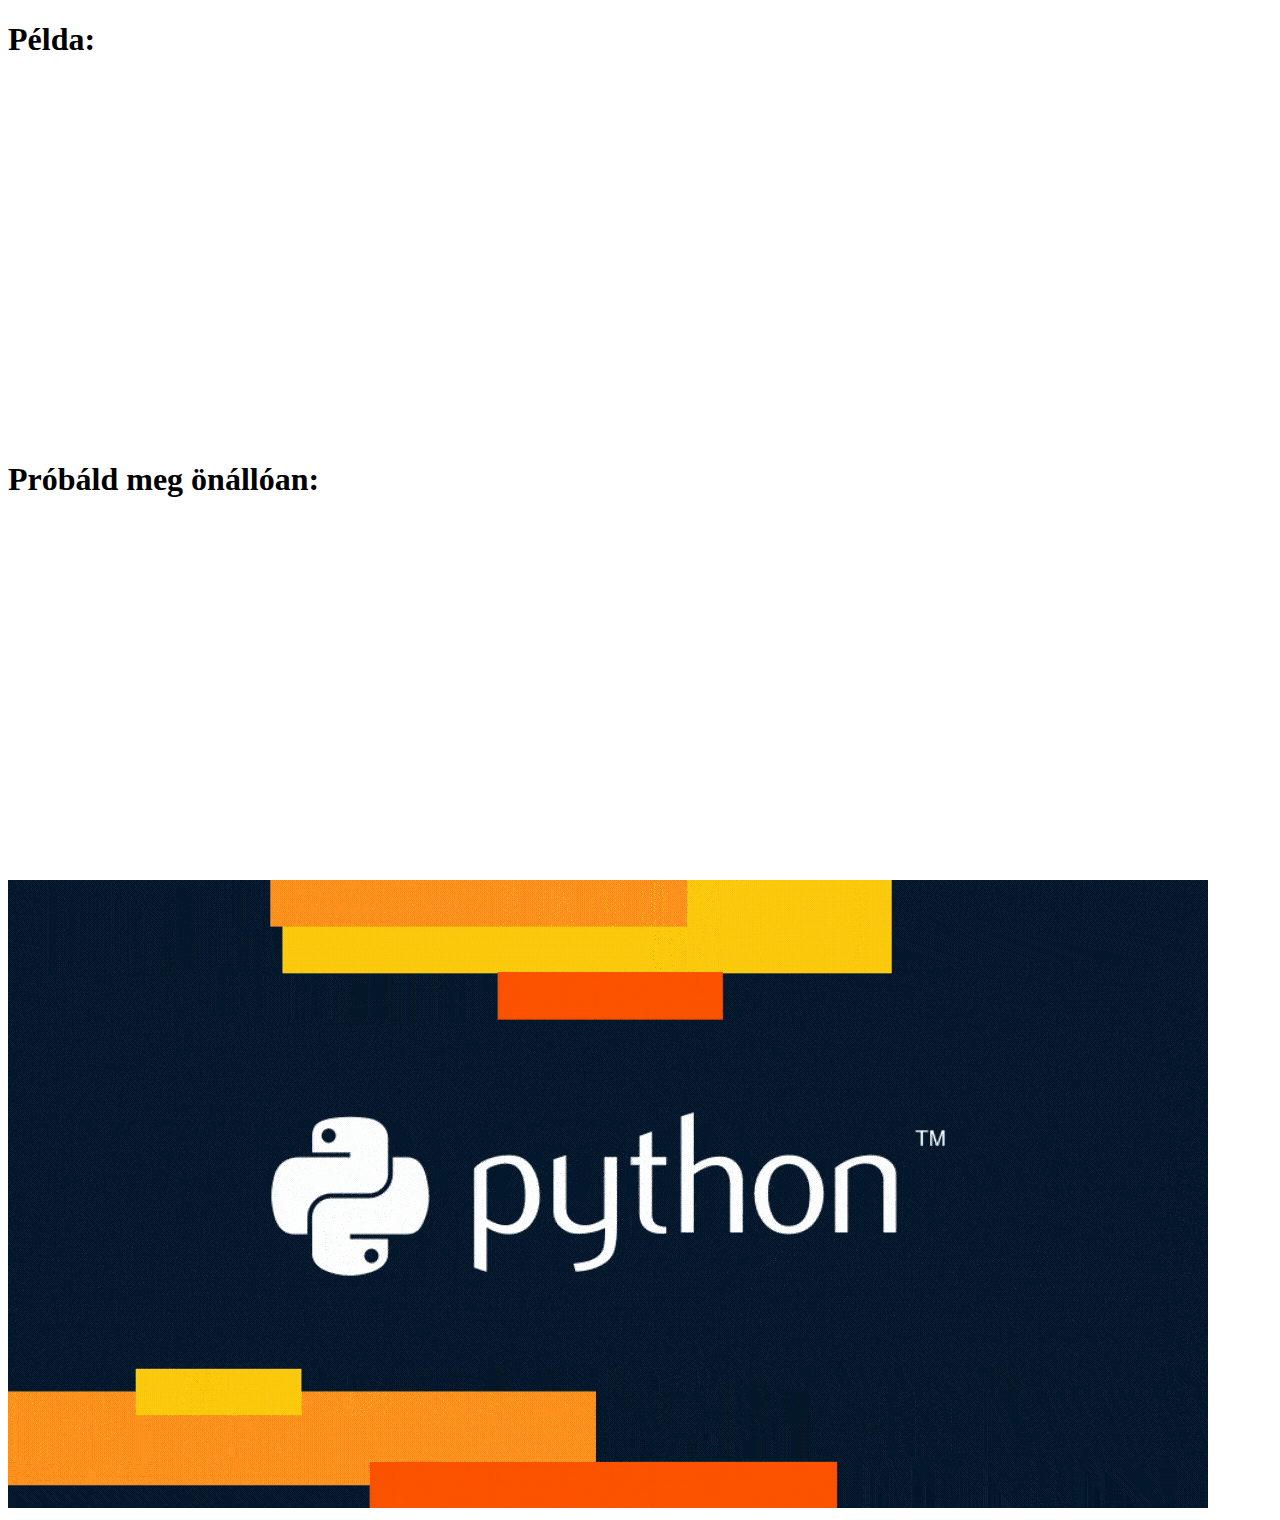
==== pelda1.html @ 1d236ca3 "aaaaaaaaaaaaaaa" ====
<!DOCTYPE html>
<html lang="hu">
<head>
    <meta charset="UTF-8">
    <title>IF Példa</title>
</head>
<body>
      <h1>Példa:</h1>
    <iframe src="https://trinket.io/embed/python/ae310658f1?start=result" width="50%" height="356" frameborder="0" marginwidth="0" marginheight="0" allowfullscreen></iframe>

    <h1>Próbáld meg önállóan:</h1>
    <iframe src="https://trinket.io/embed/python/d411c17537" width="50%" height="356" frameborder="0" marginwidth="0" marginheight="0" allowfullscreen></iframe>

    <a href="index.html"> <img src="python.gif" id="gif2"></a>
</body>
</html>
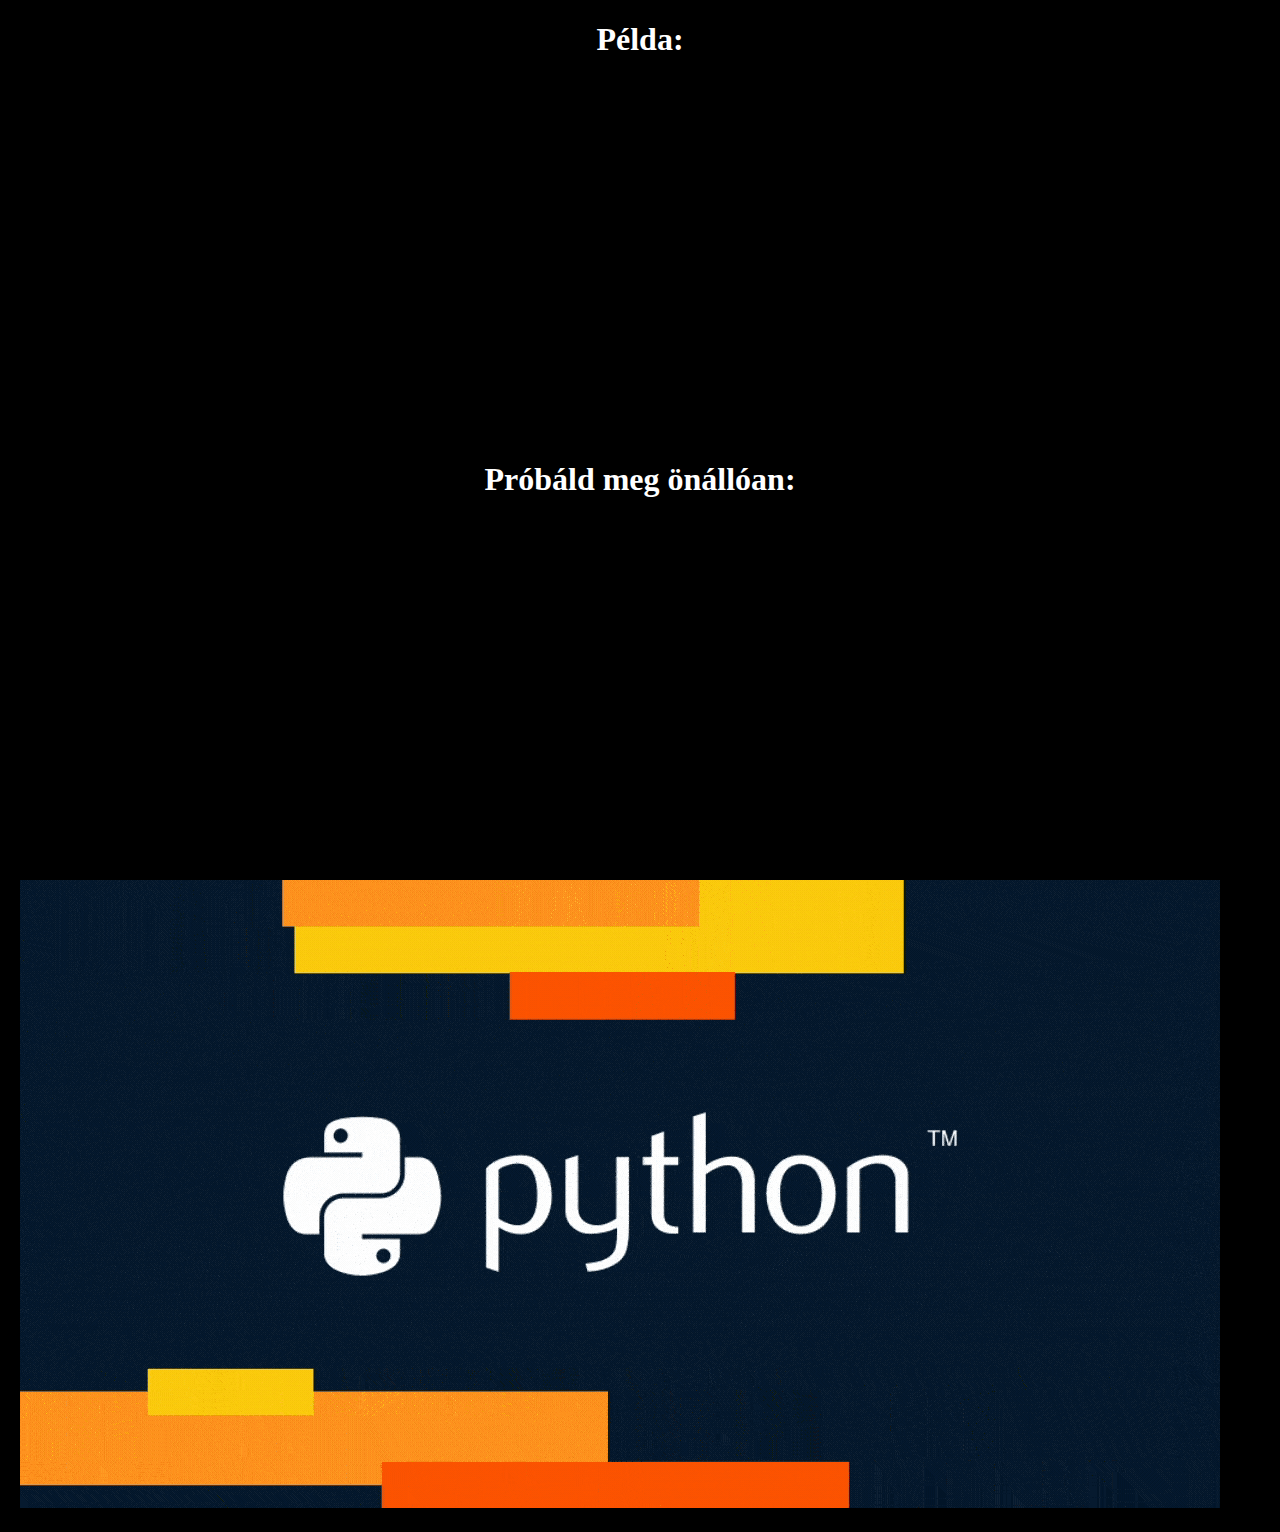
==== commit 3f45cd42: "aaaaaaaaaa" ====
--- a/pelda1.html
+++ b/pelda1.html
@@ -3,6 +3,8 @@
 <head>
     <meta charset="UTF-8">
     <title>IF Példa</title>
+    <link rel="icon" href="ikon.png" type="image/x-icon">
+    <link rel="stylesheet" href="fooldal.css">
 </head>
 <body>
       <h1>Példa:</h1>
--- a/fooldal.css
+++ b/fooldal.css
@@ -0,0 +1,177 @@
+body{
+	margin: 20px;;
+	
+
+	background-color: black;
+}
+
+details {
+    float:bottom;
+	position: relative;
+	width: 300px;
+	margin-right: 1rem;
+}
+
+details[open] {
+	z-index: 1;
+}
+
+summary {
+	padding: 1rem;
+	cursor: pointer;
+	border-radius: 5px;
+	background-color: rgb(132, 136, 138);
+	list-style: none;
+}
+
+summary::-webkit-details-marker {
+	display: none;
+}
+
+details[open] summary:before {
+	content: '';
+	display: block;
+	width: 100vw;
+	height: 100vh;
+	background: transparent;
+	position: fixed;
+	top: 0;
+	left: 0;
+}
+
+summary:after {
+	content: '';
+	display: inline-block;
+	float: right;
+	width: .5rem;
+	height: .5rem;
+	border-bottom: 1px solid currentColor;
+	border-left: 1px solid currentColor;
+	border-bottom-left-radius: 2px;
+	transform: rotate(45deg) translate(50%, 0%);
+	transform-origin: center center;
+	transition: transform ease-in-out 100ms
+}
+
+summary:focus {
+	outline: none;
+}
+
+details[open] summary:after {
+	transform: rotate(-45deg) translate(0%, 0%);
+}
+
+ul {
+
+	width: 100%;
+	background:rgb(132, 136, 138);
+	position: absolute;
+	top: calc(100% + .5rem);
+	left: 0;
+	padding: 1rem;
+	margin: 0;
+	box-sizing: border-box;
+	border-radius: 5px;
+	max-height: 200px;
+	overflow-y: auto;
+ 
+}
+
+li {
+
+
+	margin: 0;
+	padding: 1rem 0;
+	border-bottom: 1px solid #ccc;
+}
+
+li:first-child {
+	padding-top: 0;
+}
+
+li:last-child {
+	padding-bottom: 0;
+	border-bottom: none;
+
+}
+
+
+
+summary.radios {
+	counter-reset: radios;
+}
+
+summary.radios:before {
+	content: var(--selection);
+}
+
+input[type=radio] {
+	counter-increment: radios;
+	appearance: none;
+	display: none;
+}
+
+input[type=radio]:checked {
+	display: inline;
+	--display: block;
+}
+
+input[type=radio]:after {
+	content: attr(title);
+	display: inline;
+	font-size: 1rem;
+}
+
+ul.list {
+	counter-reset: labels;
+}
+
+label {
+	width: 100%;
+	display: flex;
+	cursor: pointer;
+	justify-content: space-between;
+}
+
+label span {
+	--display: none;
+	display: var(--display);
+	width: 1rem;
+	height: 1rem;
+	border: 1px solid #727272;
+	border-radius: 3px;
+}
+
+#legord{
+	position: absolute;
+	top: 20px;
+}
+
+h1{
+	text-align:center;
+	
+}
+
+#gif{
+	width: 400px;
+	height: 200px;
+	top: 121px;
+	left: 750px;
+	position: absolute;
+
+}
+
+#fejlec{
+	background-color: #ff9900;
+	height: 100px;
+	border-radius: 20px;
+}
+
+p,h1,h2,h3{
+	color:white;
+}
+
+.szoveg{
+	position: absolute;
+	top: 250px;
+}
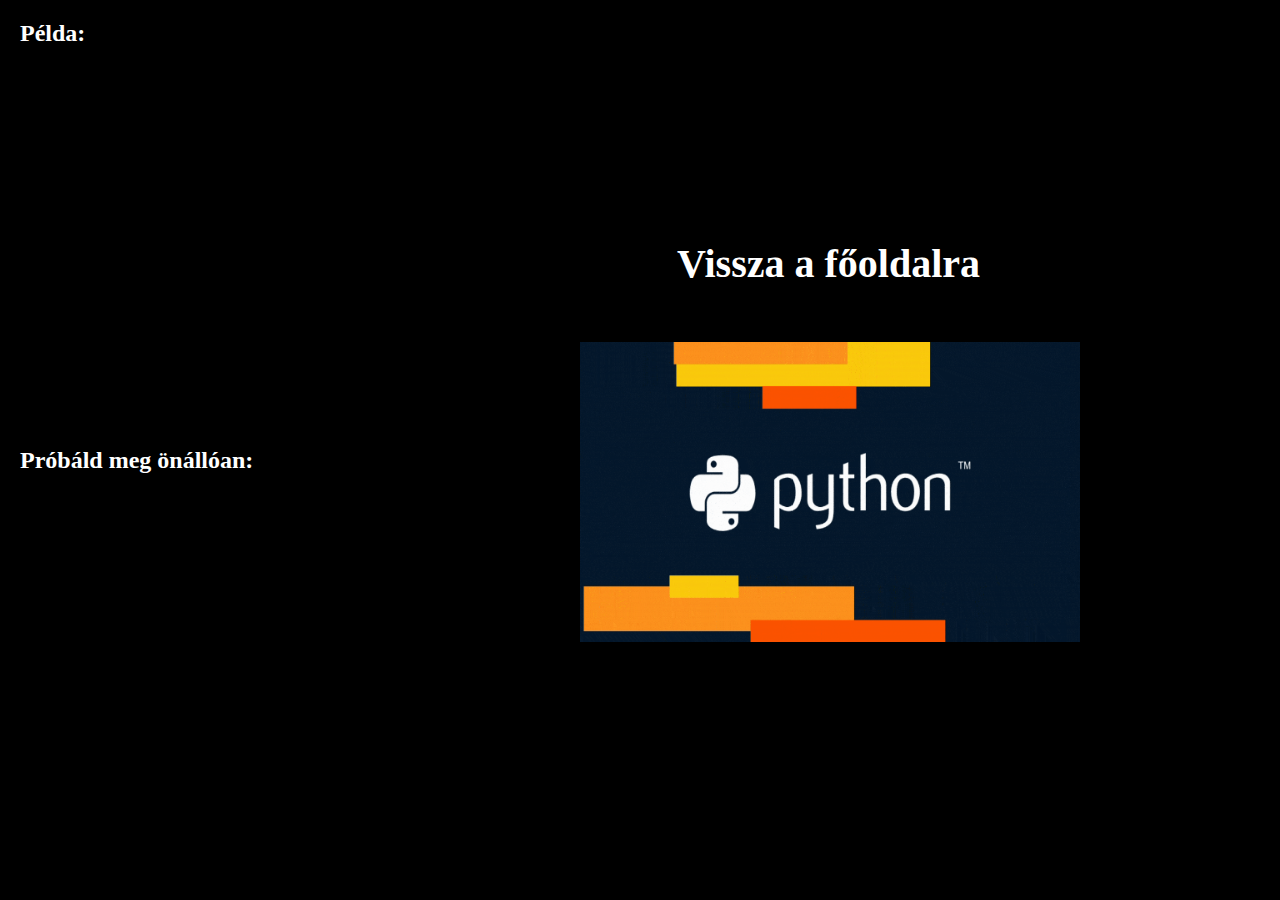
==== commit 7932312b: "kesz a html" ====
--- a/pelda1.html
+++ b/pelda1.html
@@ -6,13 +6,15 @@
     <link rel="icon" href="ikon.png" type="image/x-icon">
     <link rel="stylesheet" href="fooldal.css">
 </head>
-<body>
-      <h1>Példa:</h1>
+<body>   
+      <h2 class="bal">Példa:</h2>
     <iframe src="https://trinket.io/embed/python/ae310658f1?start=result" width="50%" height="356" frameborder="0" marginwidth="0" marginheight="0" allowfullscreen></iframe>
 
-    <h1>Próbáld meg önállóan:</h1>
+    <h2 class="bal">Próbáld meg önállóan:</h2>
     <iframe src="https://trinket.io/embed/python/d411c17537" width="50%" height="356" frameborder="0" marginwidth="0" marginheight="0" allowfullscreen></iframe>
 
+    <h3>Vissza a főoldalra</h3>
     <a href="index.html"> <img src="python.gif" id="gif2"></a>
+    
 </body>
 </html>--- a/fooldal.css
+++ b/fooldal.css
@@ -175,3 +175,23 @@
 	position: absolute;
 	top: 250px;
 }
+#gif2{
+	width: 500px;
+	height: 300px;
+	top: 342px;
+	right: 200px;
+	position: absolute;
+
+}
+.bal{
+	text-align: none;
+}
+
+h3{
+	color: white;
+	
+	font-size: 40px;
+	top: 200px;
+	right: 300px;
+	position: absolute;
+}